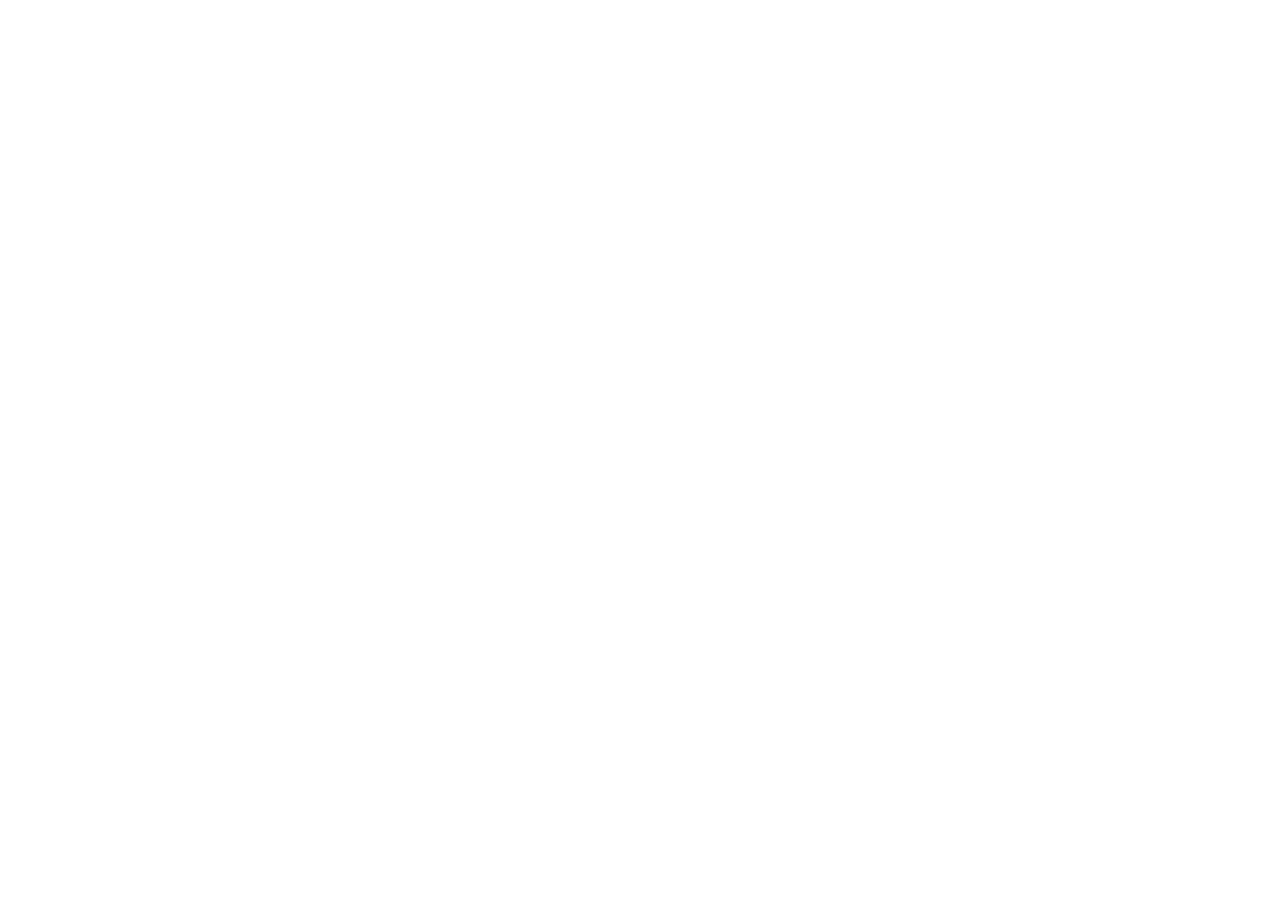
==== detail.html @ 6e0192a7 "instructions" ====
<!DOCTYPE html>
<html lang="en">
<head>
    <meta charset="UTF-8">
    <meta name="viewport" content="width=device-width, initial-scale=1.0">
    <title>Recipe detail</title>
</head>
<body>
    

    <script type="module" src="detail.js"></script>
</body>
</html>
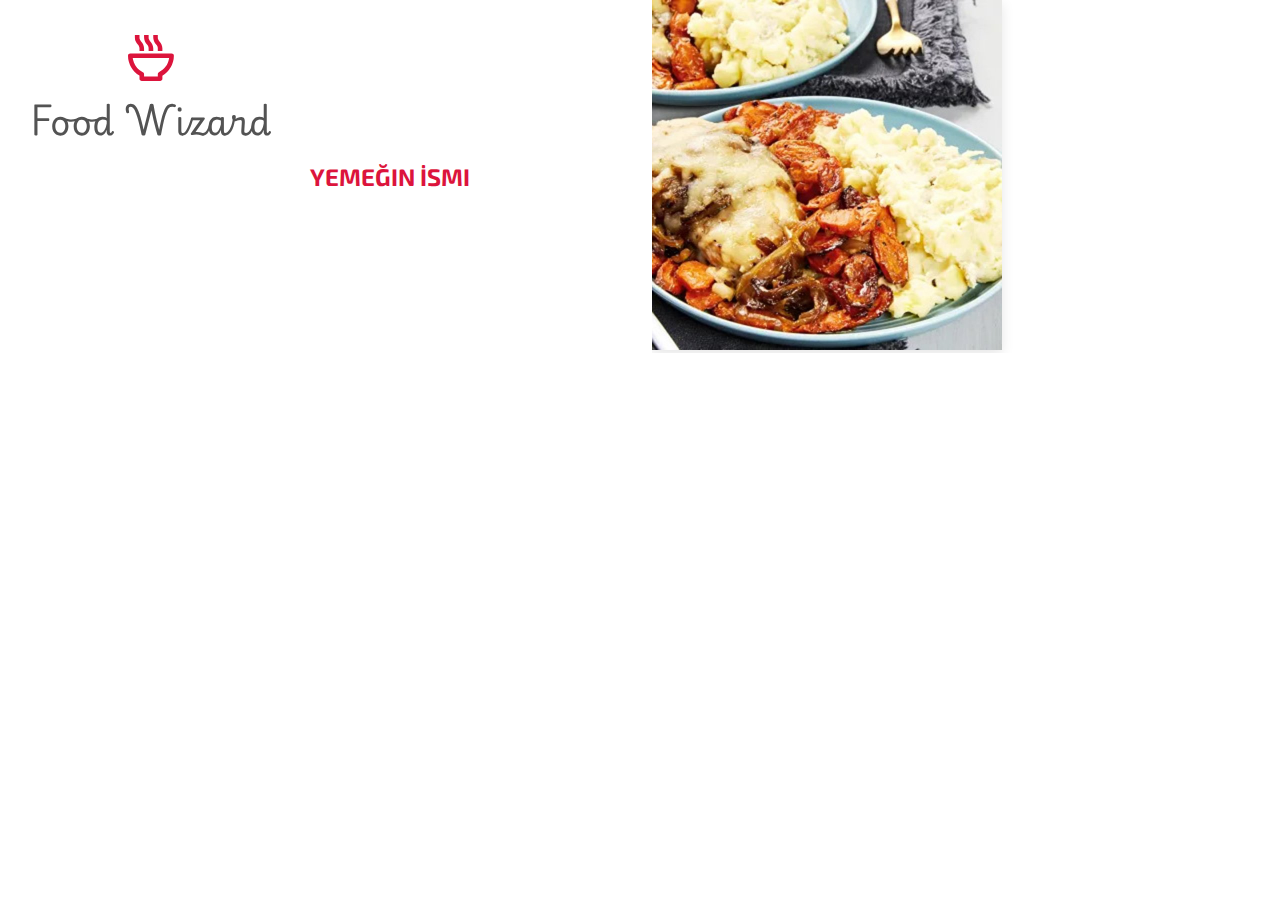
==== commit 906444f1: "instructions" ====
--- a/detail.html
+++ b/detail.html
@@ -1,13 +1,34 @@
 <!DOCTYPE html>
 <html lang="en">
-<head>
-    <meta charset="UTF-8">
-    <meta name="viewport" content="width=device-width, initial-scale=1.0">
+  <head>
+    <meta charset="UTF-8" />
+    <meta name="viewport" content="width=device-width, initial-scale=1.0" />
     <title>Recipe detail</title>
-</head>
-<body>
-    
+    <link rel="stylesheet" href="css/style.css" />
+    <link
+      href="https://unpkg.com/boxicons@2.1.4/css/boxicons.min.css"
+      rel="stylesheet"
+    />
+  </head>
+  <body>
+    <div class="detail-logo">
+        <a href="#" class="logo">
+          <i class="bx bx-bowl-hot"></i>
+        </a>
+        <h2>Food Wizard</h2>
+      </div>
+    <div class="detail-container container">
+
+      <div class="detail">
+        <div class="detail-title">
+          <h2>Yemeğin İsmi</h2>
+        </div>
+        <div class="detail-img">
+          <img src="assets/images/food.jpg" alt="recipe" />
+        </div>
+      </div>
+    </div>
 
     <script type="module" src="detail.js"></script>
-</body>
-</html>+  </body>
+</html>
--- a/css/style.css
+++ b/css/style.css
@@ -0,0 +1,285 @@
+@import url("https://fonts.googleapis.com/css2?family=Exo+2:ital,wght@0,100..900;1,100..900&family=Playwrite+AT:ital,wght@0,100..400;1,100..400&display=swap");
+* {
+  margin: 0;
+  padding: 0;
+  box-sizing: border-box;
+  font-family: "Exo 2", sans-serif;
+  text-decoration: none;
+}
+
+body {
+  background-color: #ffffff;
+  color: rgb(83, 83, 83);
+}
+
+.container {
+  max-width: 80vw;
+  display: flex;
+  justify-content: center;
+  align-items: center;
+  margin: auto;
+}
+
+.d-none {
+  display: none;
+}
+
+.header {
+  margin-top: 10px !important;
+  display: flex;
+  justify-content: space-between;
+  align-items: center;
+  margin: auto;
+  width: 85%;
+  padding: 10px 30px;
+  border-radius: 40px;
+  box-shadow: rgba(0, 0, 0, 0.16) 0px 1px 4px;
+}
+.header .logo-container {
+  display: flex;
+  align-items: center;
+  gap: 10px;
+  color: rgb(73, 73, 73);
+}
+.header .logo-container h2 {
+  margin: 0;
+  font-size: 25px;
+  letter-spacing: 3px;
+  margin-top: 5px;
+  font-family: "Playwrite AT", cursive;
+}
+.header .logo-container .logo .bx {
+  font-size: 40px;
+  color: crimson;
+}
+.header .search-form {
+  position: relative;
+  display: flex;
+  align-items: center;
+  width: 30%;
+}
+.header .search-form .search-input {
+  width: 100%;
+  padding: 10px;
+  border-radius: 40px;
+  outline: none;
+  border: 1px solid rgb(73, 73, 73);
+}
+.header .search-form .bx {
+  position: absolute;
+  right: 10px;
+  color: crimson;
+  font-size: 25px;
+}
+
+.hero {
+  width: 100%;
+  overflow: hidden;
+  display: flex;
+  flex-direction: column;
+}
+.hero h2 {
+  margin: 30px 0;
+  font-size: 35px;
+  color: rgb(73, 73, 73);
+}
+.hero .hero-container {
+  display: flex;
+  height: 100%;
+  width: 100%;
+}
+.hero .hero-container .hero-image {
+  flex: 1 0 35%;
+  width: 500px;
+  height: 500px;
+  display: flex;
+  position: relative;
+}
+.hero .hero-container .hero-image::before {
+  content: "";
+  display: block;
+  width: 200px;
+  height: 200px;
+  background-color: crimson;
+  border-radius: 10px;
+  position: absolute;
+  z-index: -1;
+}
+.hero .hero-container .hero-image .hero-img {
+  height: 90%;
+  -o-object-fit: cover;
+     object-fit: cover;
+  -o-object-position: center center;
+     object-position: center center;
+  border-radius: 10px 100px 10px 10px;
+  margin-left: 25px;
+  margin-top: 25px;
+}
+.hero .hero-recipe {
+  background: rgba(255, 255, 255, 0.6156862745);
+  padding: 30px;
+  border-radius: 5px;
+  padding: 0 30px;
+  flex: 1 0 65%;
+}
+.hero .hero-recipe h3 {
+  margin-bottom: 10px;
+  font-size: 30px;
+  color: crimson;
+}
+.hero .hero-recipe p {
+  display: -webkit-box;
+  -webkit-box-orient: vertical;
+  -webkit-line-clamp: 4;
+  overflow: hidden;
+  text-overflow: ellipsis;
+  padding-right: 30px;
+  line-height: 2rem;
+  font-size: 18px;
+}
+.hero .day-info {
+  display: flex;
+  gap: 50px;
+  margin: 30px 0;
+  font-weight: 500;
+}
+.hero .day-info div {
+  display: flex;
+  justify-content: center;
+  align-items: center;
+  gap: 5px;
+}
+.hero .day-info div .bx {
+  font-size: 20px;
+  color: crimson;
+}
+.hero .day-buttons {
+  display: flex;
+  gap: 30px;
+}
+.hero .day-buttons .animated-button {
+  position: relative;
+  display: flex;
+  align-items: center;
+  gap: 4px;
+  padding: 8px 36px;
+  border: 4px solid;
+  border-color: transparent;
+  font-size: 16px;
+  background-color: inherit;
+  border-radius: 100px;
+  font-weight: 500;
+  color: rgb(73, 73, 73);
+  box-shadow: 0 0 0 1px crimson;
+  cursor: pointer;
+  overflow: hidden;
+  transition: all 0.6s cubic-bezier(0.23, 1, 0.32, 1);
+}
+.hero .day-buttons .animated-button svg {
+  position: absolute;
+  width: 24px;
+  fill: crimson;
+  z-index: 9;
+  transition: all 0.8s cubic-bezier(0.23, 1, 0.32, 1);
+}
+.hero .day-buttons .animated-button .arr-1 {
+  right: 16px;
+}
+.hero .day-buttons .animated-button .arr-2 {
+  left: -25%;
+}
+.hero .day-buttons .animated-button .circle {
+  position: absolute;
+  top: 50%;
+  left: 50%;
+  transform: translate(-50%, -50%);
+  width: 20px;
+  height: 20px;
+  background-color: crimson;
+  border-radius: 50%;
+  opacity: 0;
+  transition: all 0.8s cubic-bezier(0.23, 1, 0.32, 1);
+}
+.hero .day-buttons .animated-button .text {
+  position: relative;
+  z-index: 1;
+  transform: translateX(-12px);
+  transition: all 0.8s cubic-bezier(0.23, 1, 0.32, 1);
+}
+.hero .day-buttons .animated-button:hover {
+  box-shadow: 0 0 0 4px transparent;
+  color: #212121;
+  border-radius: 12px;
+}
+.hero .day-buttons .animated-button:hover .arr-1 {
+  right: -25%;
+}
+.hero .day-buttons .animated-button:hover .arr-2 {
+  left: 16px;
+}
+.hero .day-buttons .animated-button:hover .text {
+  transform: translateX(12px);
+}
+.hero .day-buttons .animated-button:hover svg {
+  fill: #212121;
+}
+.hero .day-buttons .animated-button:active {
+  scale: 0.95;
+  box-shadow: 0 0 0 2px crimson;
+}
+.hero .day-buttons .animated-button:hover .circle {
+  width: 220px;
+  height: 220px;
+  opacity: 1;
+}
+.hero .ingredients-info {
+  padding: 10px 30px 30px 30px;
+}
+.hero .ingredients-info ul li {
+  padding-bottom: 5px;
+}
+
+.detail-logo {
+  display: flex;
+  flex-direction: column;
+  gap: 5px;
+  position: fixed;
+  align-items: center;
+  justify-content: center;
+  left: 30px;
+  top: 30px;
+}
+.detail-logo h2 {
+  font-size: 35px;
+  font-family: "Playwrite AT", cursive;
+}
+.detail-logo .bx {
+  font-size: 55px;
+  color: crimson;
+}
+
+.detail-container .detail {
+  display: flex;
+  justify-content: space-between;
+  align-items: center;
+  width: 100%;
+}
+.detail-container .detail .detail-title {
+  text-transform: uppercase;
+  color: crimson;
+  text-align: center;
+  width: 100%;
+}
+.detail-container .detail .detail-img {
+  min-width: 500px;
+  overflow: hidden;
+}
+.detail-container .detail .detail-img img {
+  box-shadow: rgba(0, 0, 0, 0.1) 0px 4px 12px;
+  width: 350px;
+  height: 350px;
+  -o-object-fit: cover;
+     object-fit: cover;
+  -o-object-position: center center;
+     object-position: center center;
+}/*# sourceMappingURL=style.css.map */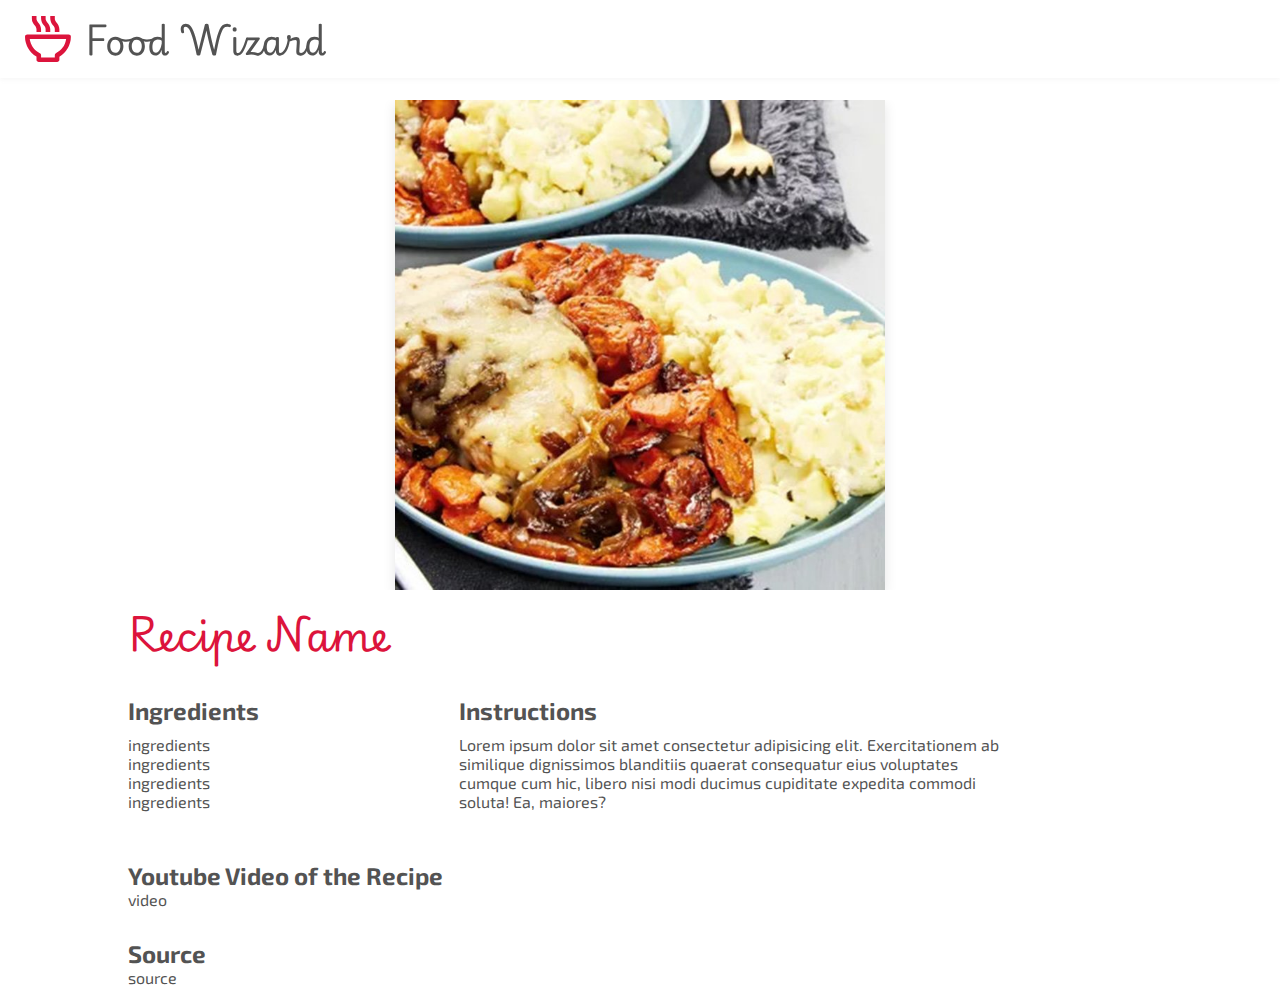
==== commit e182af08: "detail page css completed" ====
--- a/detail.html
+++ b/detail.html
@@ -11,23 +11,64 @@
     />
   </head>
   <body>
-    <div class="detail-logo">
+    <header class="logo-section">
+      <div class="detail-logo">
         <a href="#" class="logo">
           <i class="bx bx-bowl-hot"></i>
         </a>
         <h2>Food Wizard</h2>
       </div>
-    <div class="detail-container container">
+    </header>
 
-      <div class="detail">
-        <div class="detail-title">
-          <h2>Yemeğin İsmi</h2>
-        </div>
-        <div class="detail-img">
-          <img src="assets/images/food.jpg" alt="recipe" />
+    <section class="">
+      <div class="detail-container">
+        <div class="detail">
+          <div class="detail-img">
+            <img src="assets/images/food.jpg" alt="recipe" />
+          </div>
         </div>
       </div>
-    </div>
+    </section>
+
+    <section class="detail-info container">
+      <div class="">
+        <h1>Recipe Name</h1>
+        <div class="recipe-information">
+          <div>
+            <h2>Ingredients</h2>
+            <ul>
+              <li>ingredients</li>
+              <li>ingredients</li>
+              <li>ingredients</li>
+              <li>ingredients</li>
+            </ul>
+          </div>
+          <div>
+            <h2>Instructions</h2>
+            <p>
+              Lorem ipsum dolor sit amet consectetur adipisicing elit.
+              Exercitationem ab similique dignissimos blanditiis quaerat
+              consequatur eius voluptates cumque cum hic, libero nisi modi
+              ducimus cupiditate expedita commodi soluta! Ea, maiores?
+            </p>
+          </div>
+        </div>
+      </div>
+    </section>
+
+    <section class="recipe-links container">
+      <div class="links">
+        <div class="video">
+          <h2>Youtube Video of the Recipe</h2>
+          <p>video</p>
+        </div>
+
+        <div class="source">
+          <h2>Source</h2>
+          <p>source</p>
+        </div>
+      </div>
+    </section>
 
     <script type="module" src="detail.js"></script>
   </body>
--- a/css/style.css
+++ b/css/style.css
@@ -239,47 +239,98 @@
   padding-bottom: 5px;
 }
 
-.detail-logo {
-  display: flex;
-  flex-direction: column;
-  gap: 5px;
+.logo-section {
   position: fixed;
-  align-items: center;
-  justify-content: center;
-  left: 30px;
-  top: 30px;
-}
-.detail-logo h2 {
+  top: 0;
+  left: 0;
+  width: 100%;
+  padding: 10px 20px;
+  background-color: #fff;
+  box-shadow: 0 2px 4px rgba(172, 172, 172, 0.1);
+  z-index: 1000;
+  display: flex;
+  align-items: center;
+}
+.logo-section .detail-logo {
+  display: flex;
+  align-items: center;
+}
+.logo-section .detail-logo .logo {
+  font-size: 24px;
+  color: #333;
+  margin-right: 10px;
+}
+.logo-section .detail-logo h2 {
   font-size: 35px;
+  margin: 0;
   font-family: "Playwrite AT", cursive;
 }
-.detail-logo .bx {
+.logo-section .detail-logo .bx {
   font-size: 55px;
   color: crimson;
 }
 
+.detail-container {
+  display: flex;
+  align-items: center;
+  justify-content: center;
+  margin-top: 100px;
+  width: 100%;
+}
 .detail-container .detail {
   display: flex;
-  justify-content: space-between;
-  align-items: center;
-  width: 100%;
-}
-.detail-container .detail .detail-title {
-  text-transform: uppercase;
-  color: crimson;
-  text-align: center;
-  width: 100%;
+  align-items: center;
+  justify-content: center;
 }
 .detail-container .detail .detail-img {
+  display: flex;
+  justify-content: center;
+  align-items: center;
   min-width: 500px;
+  min-height: auto;
   overflow: hidden;
 }
 .detail-container .detail .detail-img img {
+  max-width: 70%;
+  height: auto;
+  display: block;
   box-shadow: rgba(0, 0, 0, 0.1) 0px 4px 12px;
-  width: 350px;
-  height: 350px;
   -o-object-fit: cover;
      object-fit: cover;
   -o-object-position: center center;
      object-position: center center;
+}
+
+.detail-info h1 {
+  font-size: 40px;
+  color: crimson;
+  font-family: "Playwrite AT", cursive;
+  margin-top: 10px;
+}
+.detail-info .recipe-information {
+  display: flex;
+  gap: 200px;
+  margin-top: 30px;
+}
+.detail-info .recipe-information h2 {
+  margin-bottom: 10px;
+}
+.detail-info .recipe-information ul {
+  list-style: none;
+}
+.detail-info .recipe-information p {
+  padding-right: 150px;
+}
+
+.recipe-links {
+  display: flex;
+  flex-direction: column;
+  justify-content: start;
+  align-items: start;
+  margin-top: 50px;
+}
+.recipe-links .links {
+  display: flex;
+  flex-direction: column;
+  gap: 30px;
 }/*# sourceMappingURL=style.css.map */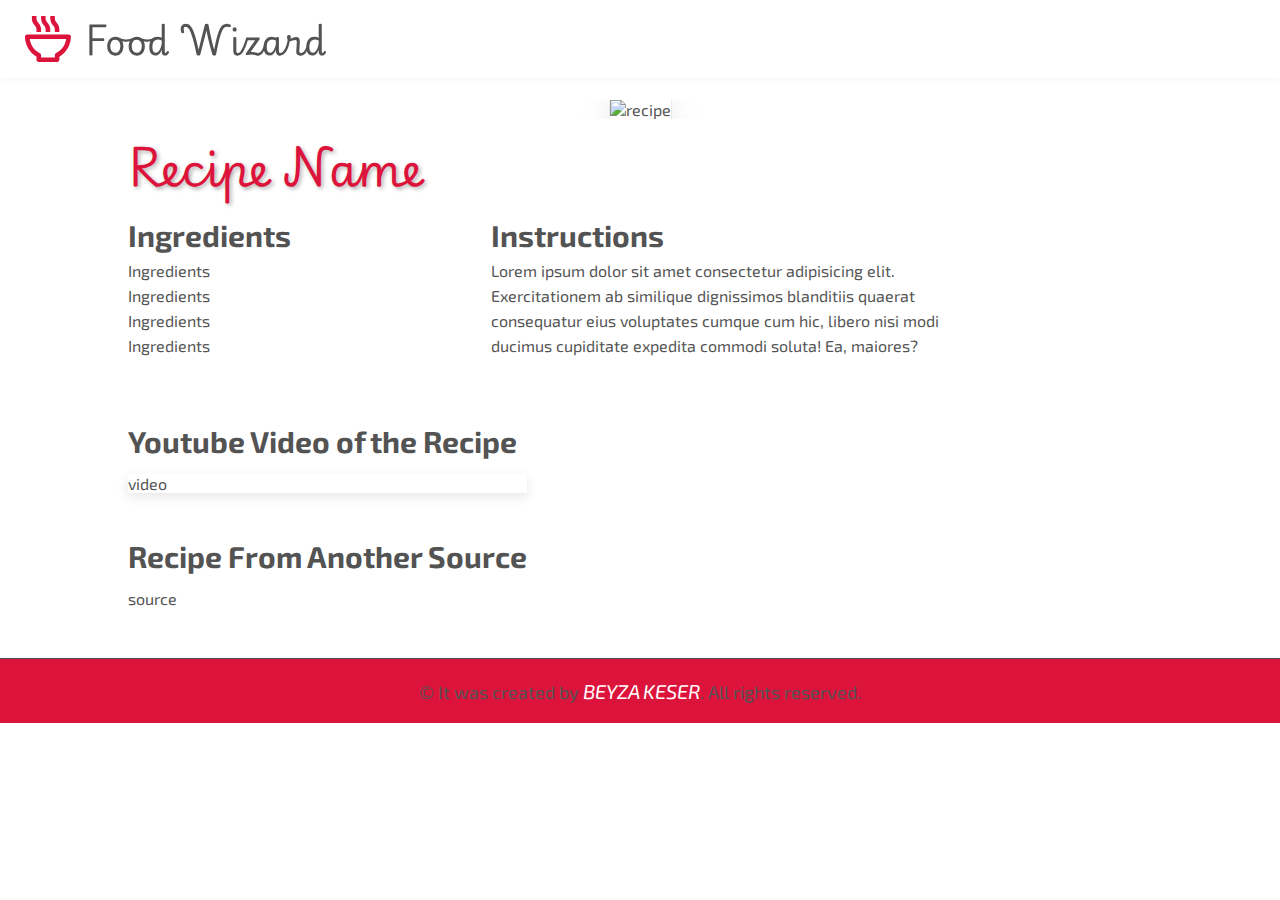
==== commit 27adc4e1: "detail js completed" ====
--- a/detail.html
+++ b/detail.html
@@ -24,7 +24,7 @@
       <div class="detail-container">
         <div class="detail">
           <div class="detail-img">
-            <img src="assets/images/food.jpg" alt="recipe" />
+            <img src="" alt="recipe" />
           </div>
         </div>
       </div>
@@ -34,7 +34,7 @@
       <div class="">
         <h1>Recipe Name</h1>
         <div class="recipe-information">
-          <div>
+          <div class="ingredientList">
             <h2>Ingredients</h2>
             <ul>
               <li>ingredients</li>
@@ -43,7 +43,7 @@
               <li>ingredients</li>
             </ul>
           </div>
-          <div>
+          <div class="instructionList">
             <h2>Instructions</h2>
             <p>
               Lorem ipsum dolor sit amet consectetur adipisicing elit.
@@ -64,12 +64,25 @@
         </div>
 
         <div class="source">
-          <h2>Source</h2>
-          <p>source</p>
+          <h2>Recipe From Another Source</h2>
+          <a>source</a>
         </div>
       </div>
     </section>
 
+    <footer>
+      <div class="copyright container">
+        <p>
+          &#169; It was created by
+          <a
+            href="https://github.com/beyzaaakeser/FoodRecipe.git"
+            target="_blank"
+            >Beyza Keser</a
+          >. All rights reserved.
+        </p>
+      </div>
+    </footer>
+    <script src="https://unpkg.com/scrollreveal"></script>
     <script type="module" src="detail.js"></script>
   </body>
 </html>
--- a/css/style.css
+++ b/css/style.css
@@ -4,12 +4,23 @@
   padding: 0;
   box-sizing: border-box;
   font-family: "Exo 2", sans-serif;
+  scroll-behavior: smooth;
+  scroll-padding-top: 3rem;
   text-decoration: none;
 }
 
 body {
   background-color: #ffffff;
   color: rgb(83, 83, 83);
+}
+
+html::-webkit-scrollbar {
+  width: 0.5rem;
+  background: transparent;
+}
+
+html::-webkit-scrollbar-thumb {
+  background: crimson;
 }
 
 .container {
@@ -294,7 +305,7 @@
   max-width: 70%;
   height: auto;
   display: block;
-  box-shadow: rgba(0, 0, 0, 0.1) 0px 4px 12px;
+  box-shadow: rgba(0, 0, 0, 0.16) 0px 10px 36px 0px, rgba(0, 0, 0, 0.06) 0px 0px 0px 1px;
   -o-object-fit: cover;
      object-fit: cover;
   -o-object-position: center center;
@@ -302,21 +313,31 @@
 }
 
 .detail-info h1 {
-  font-size: 40px;
+  font-size: 45px;
   color: crimson;
   font-family: "Playwrite AT", cursive;
   margin-top: 10px;
+  text-shadow: 2px 2px 4px rgba(0, 0, 0, 0.3);
 }
 .detail-info .recipe-information {
   display: flex;
   gap: 200px;
-  margin-top: 30px;
+  margin-top: 20px;
+  line-height: 25px;
 }
 .detail-info .recipe-information h2 {
   margin-bottom: 10px;
+  font-size: 30px;
 }
 .detail-info .recipe-information ul {
   list-style: none;
+  padding: 0;
+}
+.detail-info .recipe-information ul li {
+  display: flex;
+  white-space: nowrap;
+  overflow: hidden;
+  text-transform: capitalize;
 }
 .detail-info .recipe-information p {
   padding-right: 150px;
@@ -333,4 +354,42 @@
   display: flex;
   flex-direction: column;
   gap: 30px;
+}
+.recipe-links .links p {
+  box-shadow: rgba(20, 20, 20, 0.1) 0px 4px 12px;
+}
+.recipe-links .links h2 {
+  margin: 15px 0;
+  font-size: 30px;
+}
+.recipe-links .links .source-a {
+  color: rgb(83, 83, 83);
+  font-size: 20px;
+  margin-top: 50px;
+}
+.recipe-links .links .source-a .bx {
+  color: crimson;
+  font-weight: bold;
+}
+
+footer {
+  margin-top: 50px;
+  display: flex;
+  justify-content: space-between;
+  align-items: center;
+  background-color: crimson;
+  font-size: 18px;
+  border-top: 1px solid;
+  padding: 20px;
+}
+footer a {
+  color: #fff;
+  text-decoration: none;
+  font-style: italic;
+  text-transform: uppercase;
+  font-size: 20px;
+}
+footer a:hover {
+  color: rgb(83, 83, 83);
+  transition: 0.5s;
 }/*# sourceMappingURL=style.css.map */